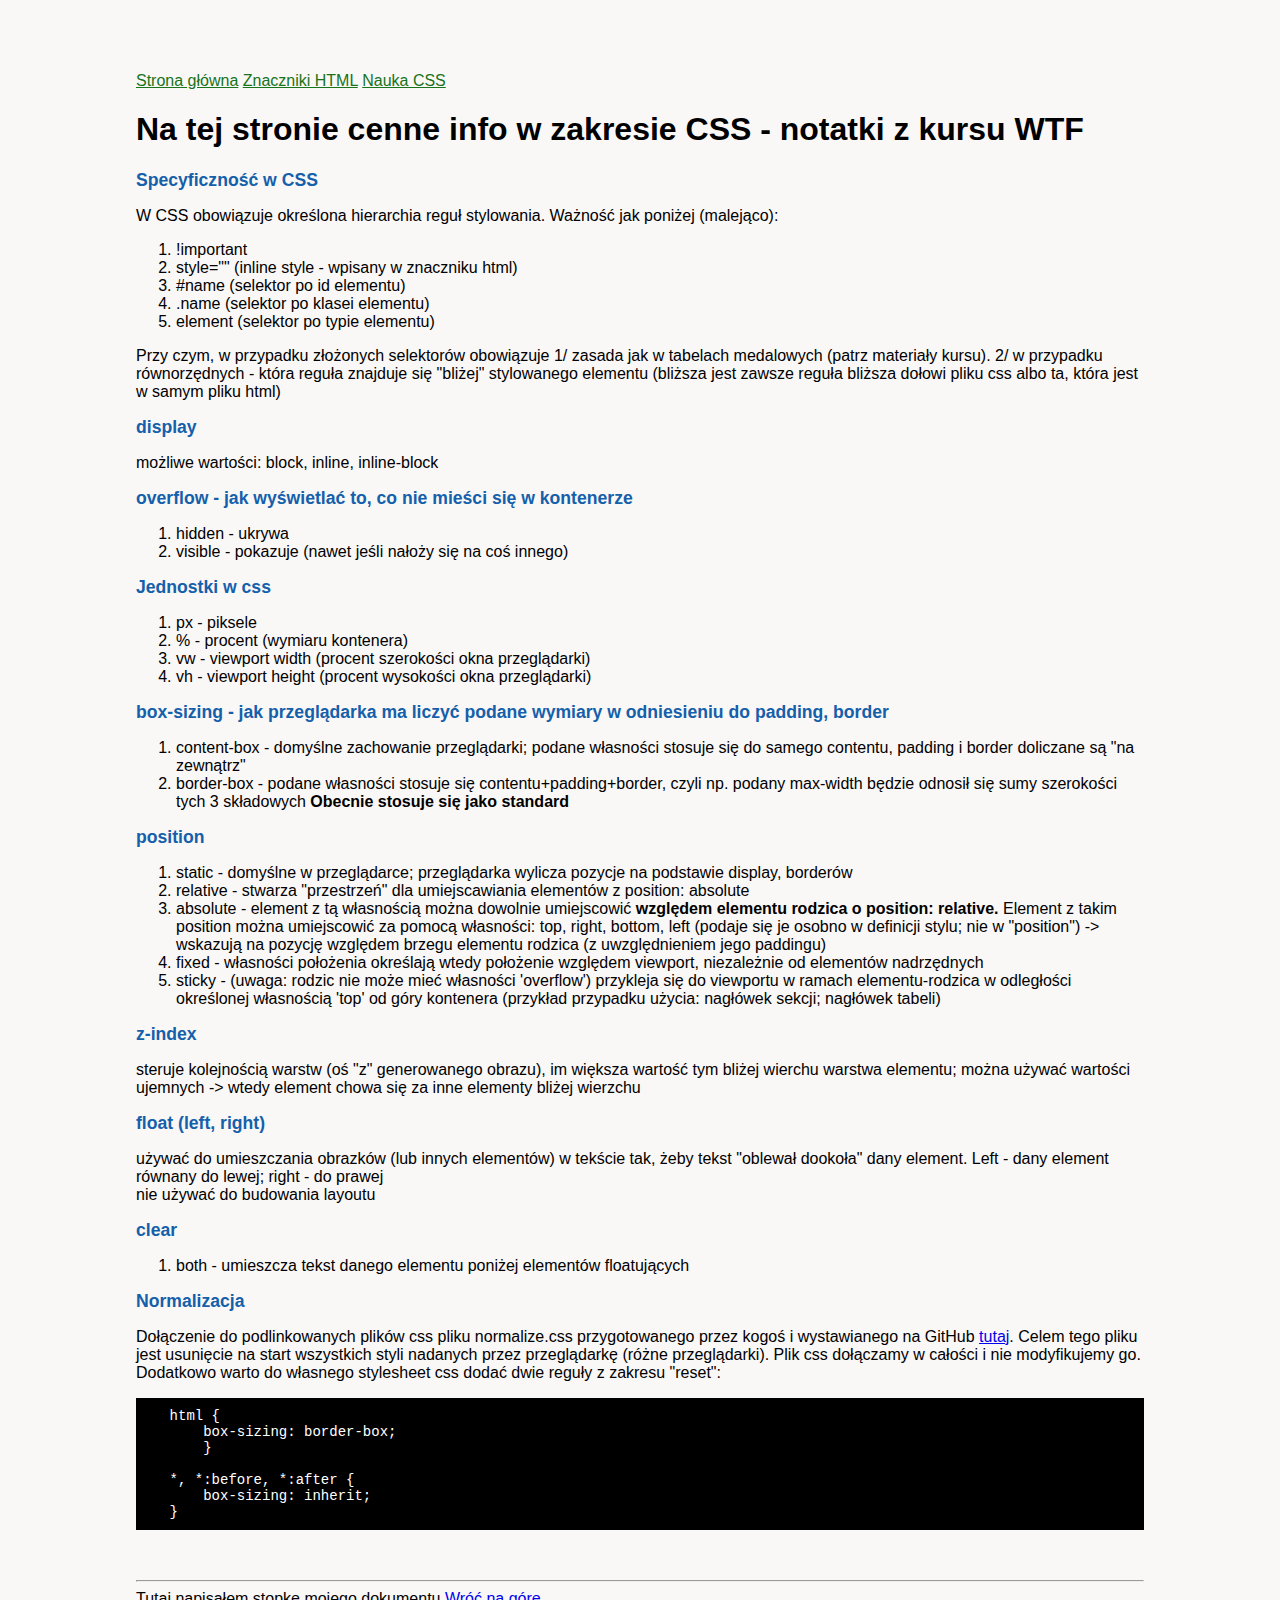
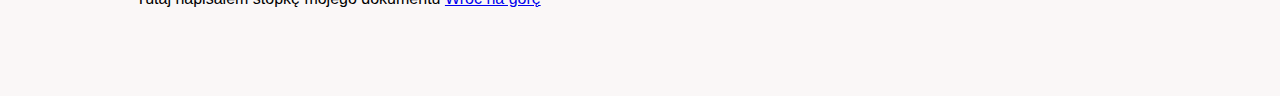
==== nauka-css.html @ 0784f3c0 "new notes on css (normalization)" ====
<!DOCTYPE html>
<html lang="PL">

<head>
    <meta charset="UTF-8">
    <meta name="viewport" content="width=device-width, initial-scale=1.0">
    <title>Info o CSSL</title>
    <link href="style.css" rel="stylesheet" type="text/css">
</head>

<body>
    <header>
        <nav class="main-nav">
            <a href="index.html">Strona główna</a>
            <a href="nauka-html.html">Znaczniki HTML</a>
            <a href="nauka-css.html">Nauka CSS</a>
        </nav>
    </header>
    <main class="main-content">
        <header id="top">
            <h1>Na tej stronie cenne info w zakresie CSS - notatki z kursu WTF</h1>
        </header>
        <section>
            <article>
                <h2 class="topic-header">Specyficzność w CSS</h2>
                <p>
                    W CSS obowiązuje określona hierarchia reguł stylowania. Ważność jak poniżej (malejąco):
                <ol>
                    <li>!important</li>
                    <li>style="" (inline style - wpisany w znaczniku html)</li>
                    <li>#name (selektor po id elementu)</li>
                    <li>.name (selektor po klasei elementu)</li>
                    <li>element (selektor po typie elementu)</li>
                </ol>
                Przy czym, w przypadku złożonych selektorów obowiązuje 1/ zasada jak w tabelach medalowych (patrz
                materiały kursu). 2/ w przypadku równorzędnych - która reguła znajduje się "bliżej" stylowanego elementu
                (bliższa jest zawsze reguła bliższa dołowi pliku css albo ta, która jest w samym pliku html)
                </p>
            </article>
            <article>
                <h2 class="topic-header">display</h2>
                <p>
                    możliwe wartości: block, inline, inline-block
                </p>
            </article>
            <article>
                <h2 class="topic-header">overflow - jak wyświetlać to, co nie mieści się w kontenerze</h2>
                <p>
                <ol>
                    <li>hidden - ukrywa</li>
                    <li>visible - pokazuje (nawet jeśli nałoży się na coś innego)</li>
                </ol>
                </p>
            </article>
            <article>
                <h2 class="topic-header">Jednostki w css</h2>
                <p>
                <ol>
                    <li>px - piksele</li>
                    <li>% - procent (wymiaru kontenera)</li>
                    <li>vw - viewport width (procent szerokości okna przeglądarki)</li>
                    <li>vh - viewport height (procent wysokości okna przeglądarki)</li>
                </ol>
                </p>
            </article>
            <article>
                <h2 class="topic-header">box-sizing - jak przeglądarka ma liczyć podane wymiary w odniesieniu do
                    padding, border</h2>
                <p>
                <ol>
                    <li>content-box - domyślne zachowanie przeglądarki; podane własności stosuje się do samego contentu,
                        padding i border
                        doliczane są "na zewnątrz"</li>
                    <li>border-box - podane własności stosuje się contentu+padding+border, czyli np. podany max-width
                        będzie
                        odnosił się sumy szerokości tych 3 składowych <strong>Obecnie stosuje się jako standard</strong>
                    </li>
                </ol>
                </p>
            </article>
            <article>
                <h2 class="topic-header">position</h2>
                <p>
                <ol>
                    <li>static - domyślne w przeglądarce; przeglądarka wylicza pozycje na podstawie display, borderów
                    </li>
                    <li>relative - stwarza "przestrzeń" dla umiejscawiania elementów z position: absolute</li>
                    <li>absolute - element z tą własnością można dowolnie umiejscowić <strong>względem elementu rodzica
                            o
                            position: relative. </strong>Element z takim position można umiejscowić za pomocą własności:
                        top, right, bottom, left (podaje się je osobno w definicji stylu; nie w "position") -> wskazują
                        na pozycję względem brzegu elementu rodzica (z
                        uwzględnieniem jego paddingu)</li>
                    <li>fixed - własności położenia określają wtedy położenie względem viewport, niezależnie od
                        elementów nadrzędnych</li>
                    <li>sticky - (uwaga: rodzic nie może mieć własności 'overflow') przykleja się do viewportu w ramach
                        elementu-rodzica w odległości określonej własnością 'top' od góry kontenera (przykład przypadku
                        użycia: nagłówek sekcji; nagłówek tabeli)</li>
                </ol>
                </p>
            </article>
            <article>
                <h2 class="topic-header">z-index</h2>
                <p>
                    steruje kolejnością warstw (oś "z" generowanego obrazu), im większa wartość tym bliżej wierchu
                    warstwa elementu; można używać wartości ujemnych -> wtedy element chowa się za inne elementy bliżej
                    wierzchu
                </p>
            </article>
            <article>
                <h2 class="topic-header">float (left, right)</h2>
                <p>
                    używać do umieszczania obrazków (lub innych elementów) w tekście tak, żeby tekst "oblewał dookoła"
                    dany element.
                    Left - dany element równany do lewej; right - do prawej
                    <br>nie używać do budowania layoutu
                </p>
            </article>
            <article>
                <h2 class="topic-header">clear</h2>
                <p>
                <ol>
                    <li>both - umieszcza tekst danego elementu poniżej elementów floatujących
                    </li>
                </ol>
                </p>
            </article>
        </section>
        <article>
            <h2 class="topic-header">Normalizacja</h2>
            <p>
                Dołączenie do podlinkowanych plików css pliku normalize.css przygotowanego przez kogoś i wystawianego na
                GitHub <a href="https://necolas.github.io/normalize.css/" target="_blank">tutaj</a>.
                Celem tego pliku jest usunięcie na start wszystkich styli nadanych przez przeglądarkę (różne
                przeglądarki). Plik css dołączamy w całości i nie modyfikujemy go.
                <br>Dodatkowo warto do własnego stylesheet css dodać dwie reguły z zakresu "reset":
            <pre class="code">
    html {
        box-sizing: border-box;
        }

    *, *:before, *:after {
        box-sizing: inherit;
    }</pre>
            </p>
        </article>
        <footer>
            <p><br>
                <hr>Tutaj napisałem stopkę mojego dokumentu <a href="#top">Wróć na górę</a>
            </p>
        </footer>
    </main>
    <script>
        console.log('Witaj internauto! ;) To jest strona dot. CSS')
    </script>
</body>

</html>
---- style.css ----
body {
    background-color: #faf7f7;
    padding: 5% 10%;
    font-family: 'Segoe UI', Tahoma, Geneva, Verdana, sans-serif;
}

.topic-header {
    font-weight: bold;
    font-size: 1.1em;
    color: #1460AA;
}

.header-2 {
    color: #1460AA;
    font-weight: 700;
}

.header-3 {
    color: #9a0e28;
    font-weight: 500;
}

.main-nav a {
    color: rgb(23, 116, 26);
}

.code {
    font-family: 'Courier New', Courier, monospace;
    font-size: 14px;
    color: white;
    background-color: black;
    padding: 10px 0px;
}
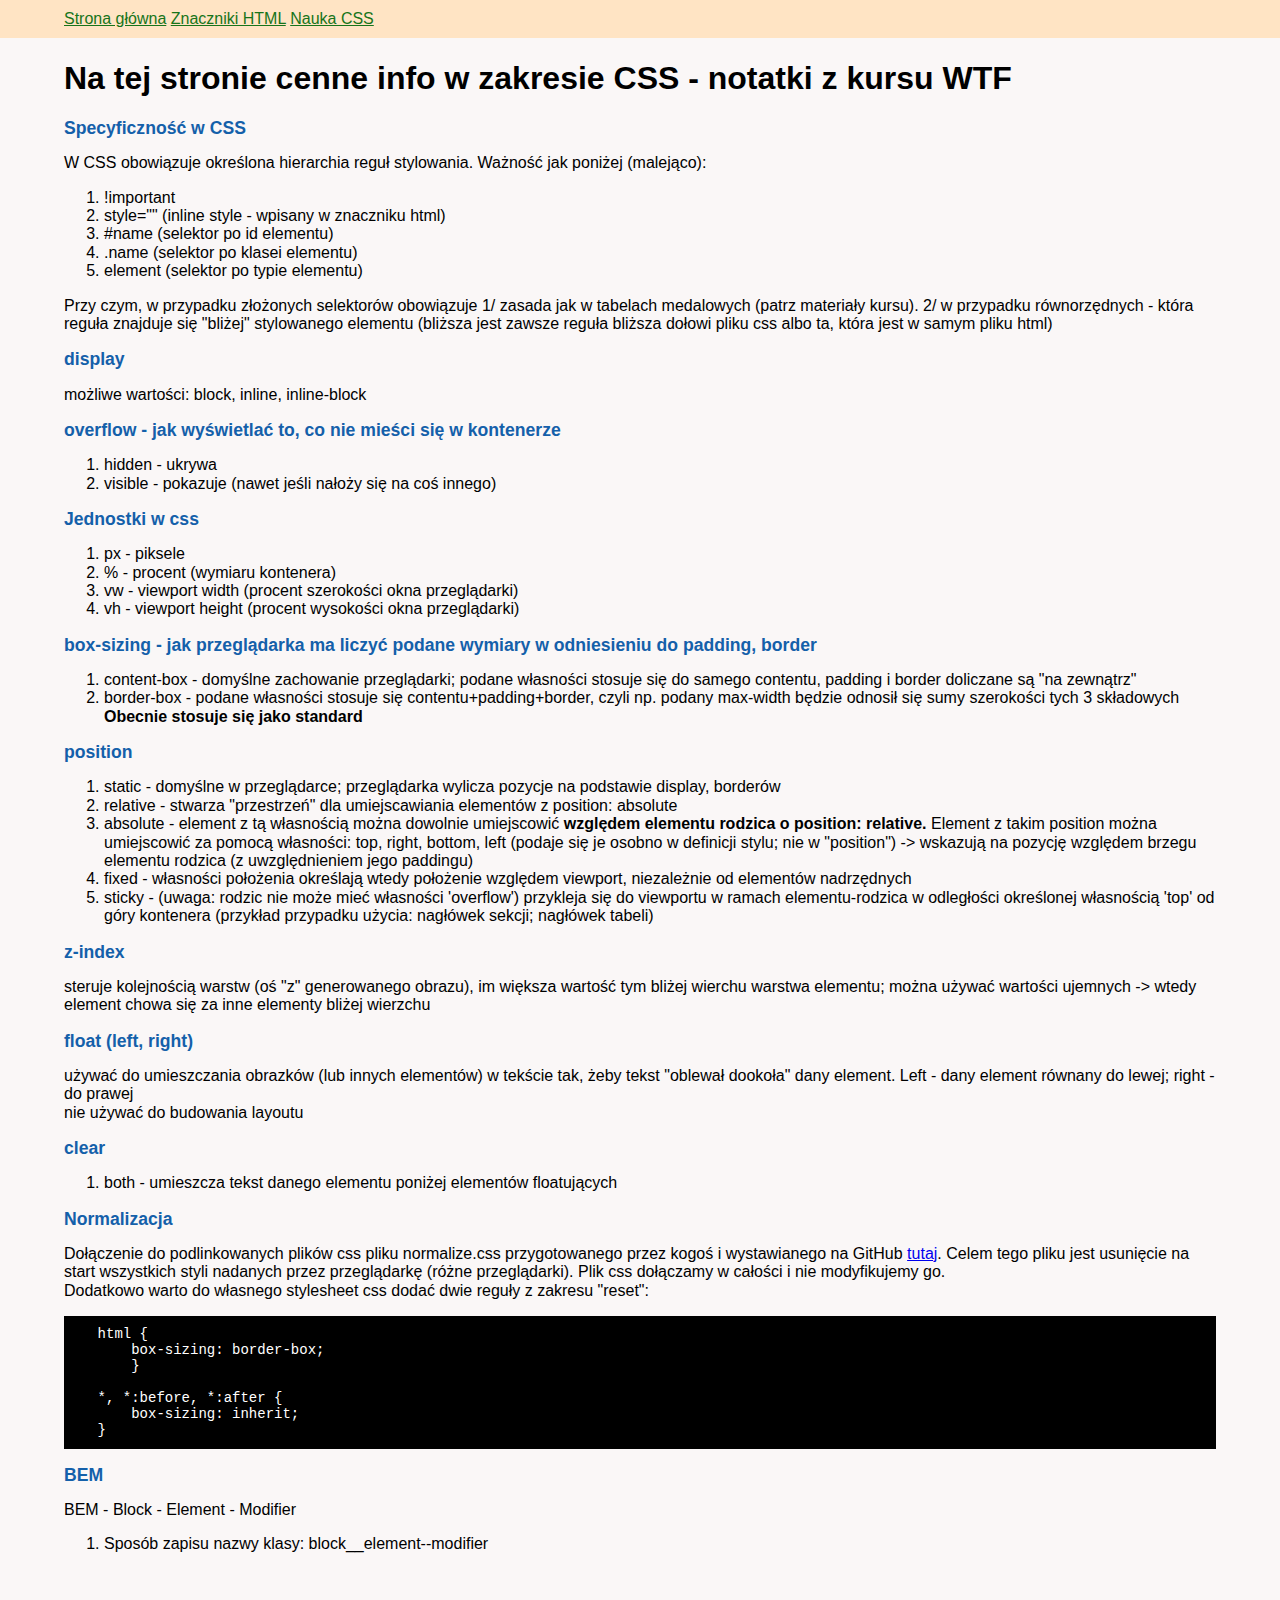
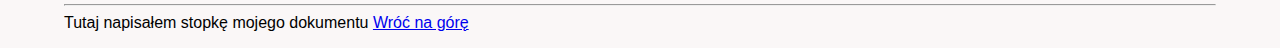
==== commit 88875070: "added normalize css file" ====
--- a/nauka-css.html
+++ b/nauka-css.html
@@ -6,6 +6,7 @@
     <meta name="viewport" content="width=device-width, initial-scale=1.0">
     <title>Info o CSSL</title>
     <link href="style.css" rel="stylesheet" type="text/css">
+    <link href="normalize.css" rel="stylesheet" type="text/css">
 </head>
 
 <body>
@@ -125,16 +126,17 @@
                 </ol>
                 </p>
             </article>
-        </section>
-        <article>
-            <h2 class="topic-header">Normalizacja</h2>
-            <p>
-                Dołączenie do podlinkowanych plików css pliku normalize.css przygotowanego przez kogoś i wystawianego na
-                GitHub <a href="https://necolas.github.io/normalize.css/" target="_blank">tutaj</a>.
-                Celem tego pliku jest usunięcie na start wszystkich styli nadanych przez przeglądarkę (różne
-                przeglądarki). Plik css dołączamy w całości i nie modyfikujemy go.
-                <br>Dodatkowo warto do własnego stylesheet css dodać dwie reguły z zakresu "reset":
-            <pre class="code">
+
+            <article>
+                <h2 class="topic-header">Normalizacja</h2>
+                <p>
+                    Dołączenie do podlinkowanych plików css pliku normalize.css przygotowanego przez kogoś i
+                    wystawianego na
+                    GitHub <a href="https://necolas.github.io/normalize.css/" target="_blank">tutaj</a>.
+                    Celem tego pliku jest usunięcie na start wszystkich styli nadanych przez przeglądarkę (różne
+                    przeglądarki). Plik css dołączamy w całości i nie modyfikujemy go.
+                    <br>Dodatkowo warto do własnego stylesheet css dodać dwie reguły z zakresu "reset":
+                <pre class="code">
     html {
         box-sizing: border-box;
         }
@@ -142,14 +144,24 @@
     *, *:before, *:after {
         box-sizing: inherit;
     }</pre>
-            </p>
-        </article>
-        <footer>
-            <p><br>
-                <hr>Tutaj napisałem stopkę mojego dokumentu <a href="#top">Wróć na górę</a>
-            </p>
-        </footer>
+                </p>
+            </article>
+            <article>
+                <h2 class="topic-header">BEM</h2>
+                <p>BEM - Block - Element - Modifier
+                <ol>
+                    <li>Sposób zapisu nazwy klasy: block__element--modifier
+                    </li>
+                </ol>
+                </p>
+            </article>
+        </section>
     </main>
+    <footer>
+        <p><br>
+            <hr>Tutaj napisałem stopkę mojego dokumentu <a href="#top">Wróć na górę</a>
+        </p>
+    </footer>
     <script>
         console.log('Witaj internauto! ;) To jest strona dot. CSS')
     </script>
--- a/style.css
+++ b/style.css
@@ -1,7 +1,21 @@
+/* normalizacja - BEGIN */
+html {
+    box-sizing: border-box;
+    }
+
+*, *:before, *:after {
+    box-sizing: inherit;
+}
+/* normalizacja - END */
+
 body {
     background-color: #faf7f7;
-    padding: 5% 10%;
     font-family: 'Segoe UI', Tahoma, Geneva, Verdana, sans-serif;
+}
+
+
+main, .main-nav, footer {
+    padding: 0 5vw;
 }
 
 .topic-header {
@@ -24,6 +38,12 @@
     color: rgb(23, 116, 26);
 }
 
+.main-nav {
+    padding-top: 10px;
+    padding-bottom: 10px;
+    background-color: bisque;
+}
+
 .code {
     font-family: 'Courier New', Courier, monospace;
     font-size: 14px;
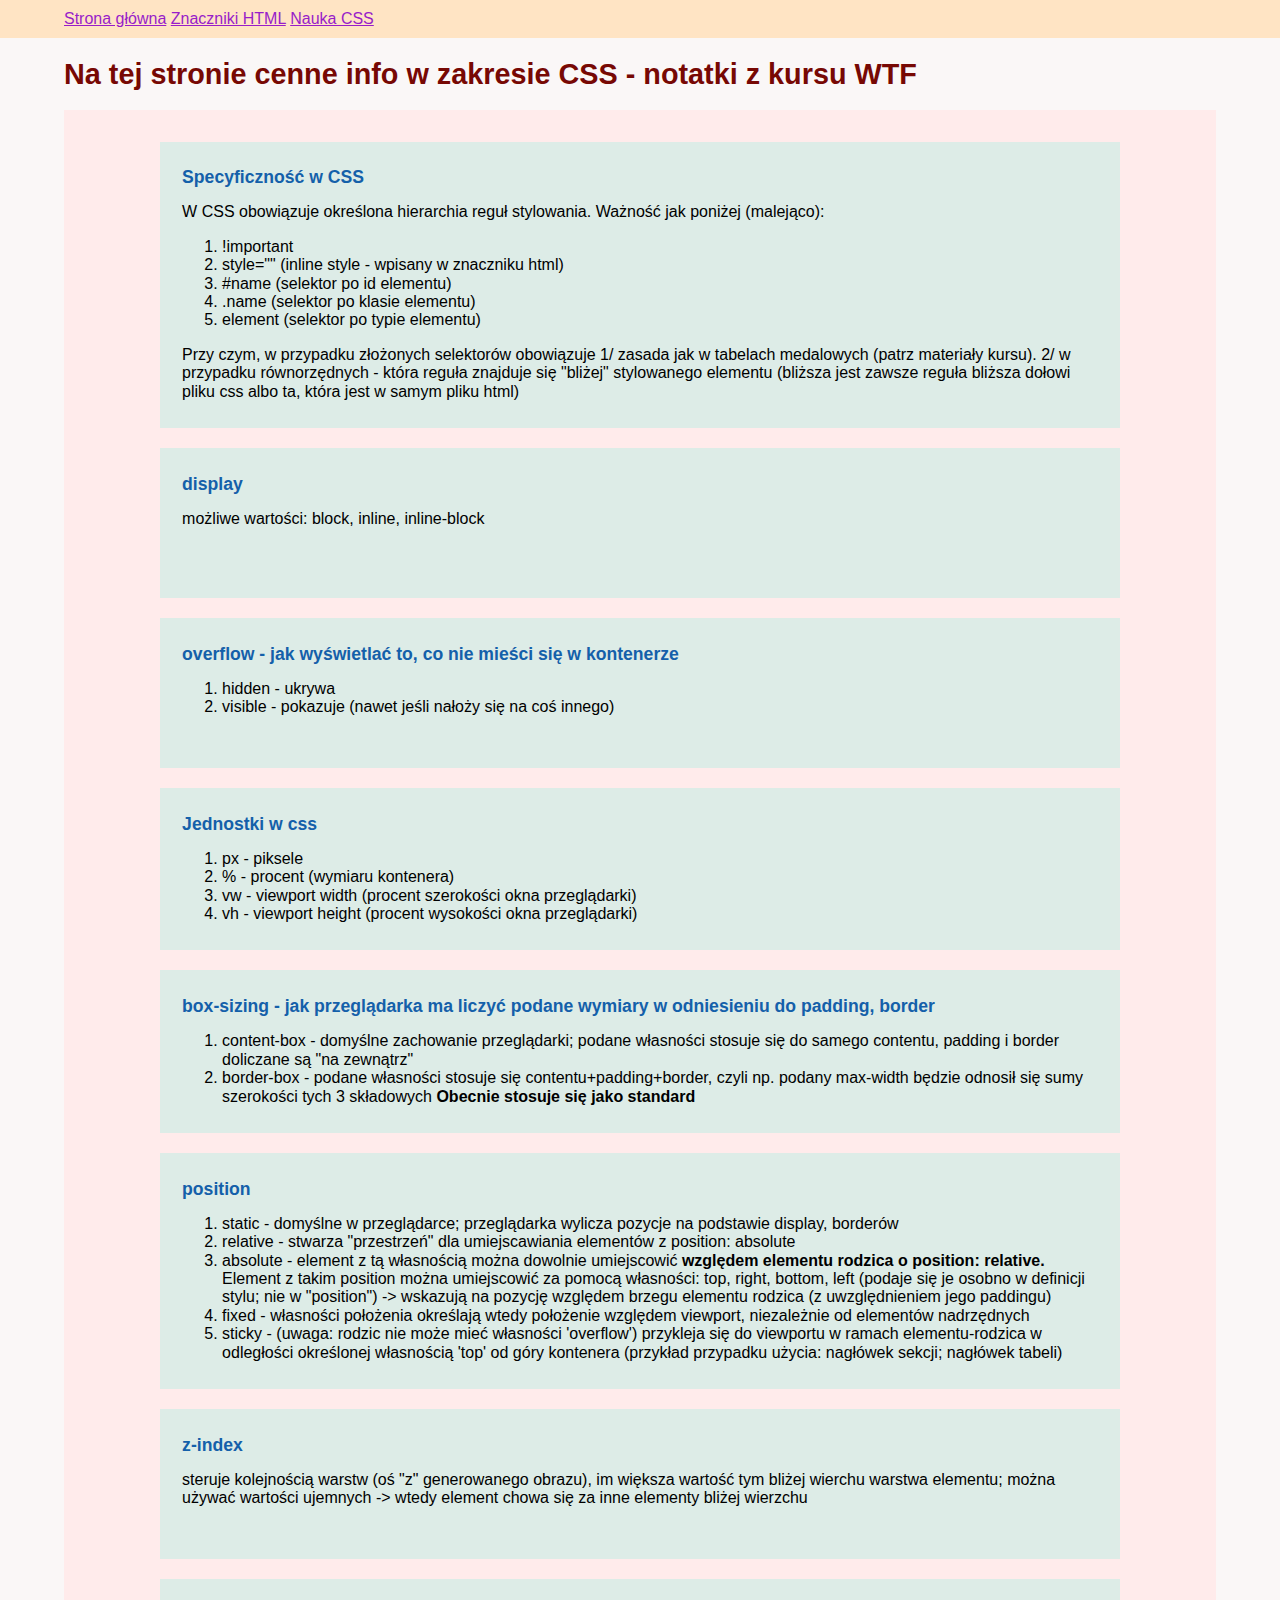
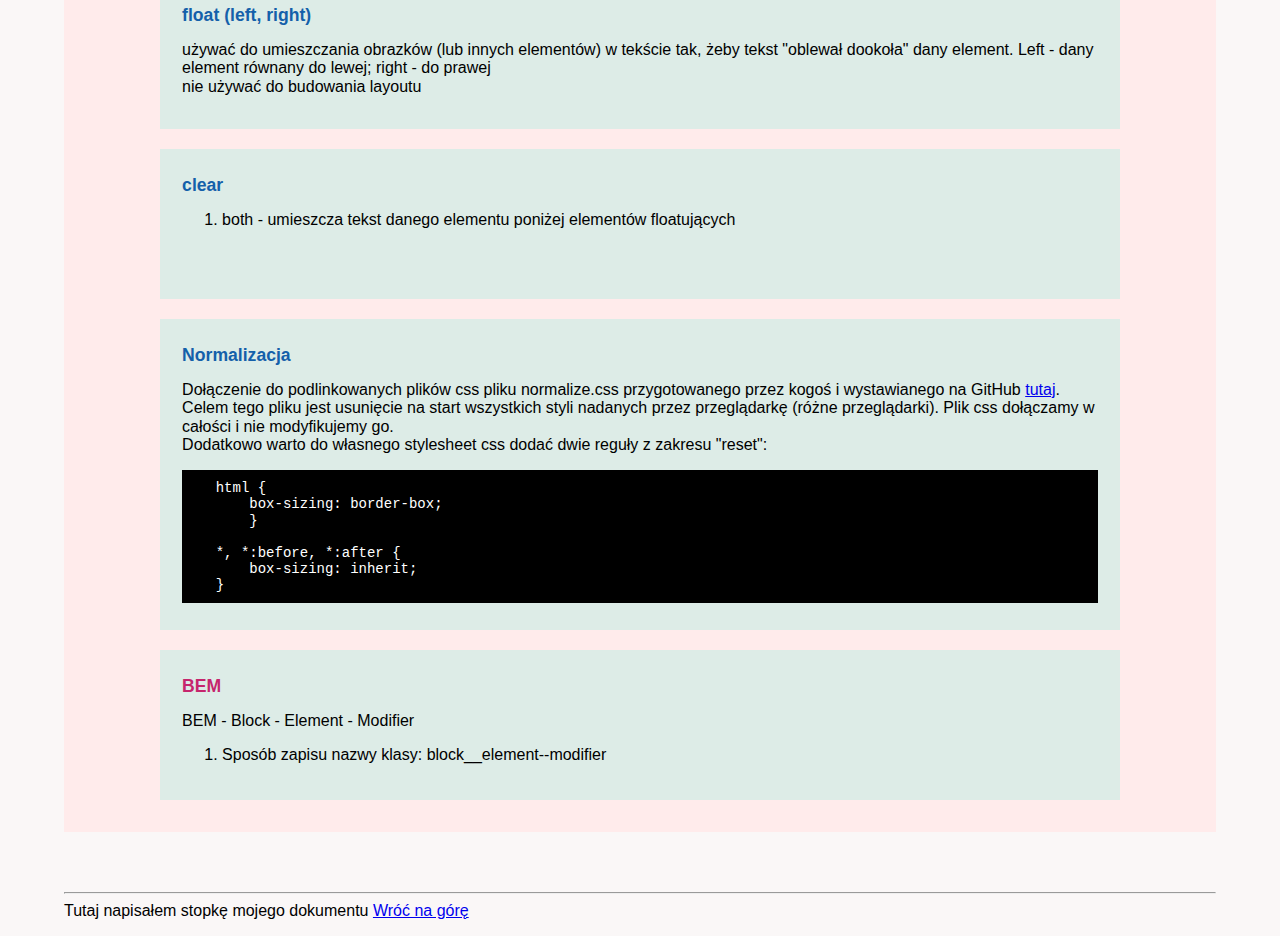
==== commit 7a28ef62: "introduced BEM class names, box model" ====
--- a/nauka-css.html
+++ b/nauka-css.html
@@ -1,36 +1,36 @@
 <!DOCTYPE html>
-<html lang="PL">
+<html lang="pl">
 
 <head>
     <meta charset="UTF-8">
     <meta name="viewport" content="width=device-width, initial-scale=1.0">
     <title>Info o CSSL</title>
-    <link href="style.css" rel="stylesheet" type="text/css">
-    <link href="normalize.css" rel="stylesheet" type="text/css">
+    <link href="/style.css" rel="stylesheet" type="text/css">
+    <link href="/normalize.css" rel="stylesheet" type="text/css">
 </head>
 
 <body>
     <header>
-        <nav class="main-nav">
-            <a href="index.html">Strona główna</a>
-            <a href="nauka-html.html">Znaczniki HTML</a>
-            <a href="nauka-css.html">Nauka CSS</a>
+        <nav class="navigation main-nav">
+            <a class="navigation__link" href="index.html">Strona główna</a>
+            <a class="navigation__link" href="nauka-html.html">Znaczniki HTML</a>
+            <a class="navigation__link" href="nauka-css.html">Nauka CSS</a>
         </nav>
     </header>
     <main class="main-content">
         <header id="top">
-            <h1>Na tej stronie cenne info w zakresie CSS - notatki z kursu WTF</h1>
+            <h1 class="page-title">Na tej stronie cenne info w zakresie CSS - notatki z kursu WTF</h1>
         </header>
-        <section>
-            <article>
-                <h2 class="topic-header">Specyficzność w CSS</h2>
+        <section class="section">
+            <article class="article">
+                <h2 class="article__title">Specyficzność w CSS</h2>
                 <p>
                     W CSS obowiązuje określona hierarchia reguł stylowania. Ważność jak poniżej (malejąco):
                 <ol>
                     <li>!important</li>
                     <li>style="" (inline style - wpisany w znaczniku html)</li>
                     <li>#name (selektor po id elementu)</li>
-                    <li>.name (selektor po klasei elementu)</li>
+                    <li>.name (selektor po klasie elementu)</li>
                     <li>element (selektor po typie elementu)</li>
                 </ol>
                 Przy czym, w przypadku złożonych selektorów obowiązuje 1/ zasada jak w tabelach medalowych (patrz
@@ -38,14 +38,14 @@
                 (bliższa jest zawsze reguła bliższa dołowi pliku css albo ta, która jest w samym pliku html)
                 </p>
             </article>
-            <article>
-                <h2 class="topic-header">display</h2>
+            <article class="article">
+                <h2 class="article__title">display</h2>
                 <p>
                     możliwe wartości: block, inline, inline-block
                 </p>
             </article>
-            <article>
-                <h2 class="topic-header">overflow - jak wyświetlać to, co nie mieści się w kontenerze</h2>
+            <article class="article">
+                <h2 class="article__title">overflow - jak wyświetlać to, co nie mieści się w kontenerze</h2>
                 <p>
                 <ol>
                     <li>hidden - ukrywa</li>
@@ -53,8 +53,8 @@
                 </ol>
                 </p>
             </article>
-            <article>
-                <h2 class="topic-header">Jednostki w css</h2>
+            <article class="article">
+                <h2 class="article__title">Jednostki w css</h2>
                 <p>
                 <ol>
                     <li>px - piksele</li>
@@ -64,8 +64,8 @@
                 </ol>
                 </p>
             </article>
-            <article>
-                <h2 class="topic-header">box-sizing - jak przeglądarka ma liczyć podane wymiary w odniesieniu do
+            <article class="article">
+                <h2 class="article__title">box-sizing - jak przeglądarka ma liczyć podane wymiary w odniesieniu do
                     padding, border</h2>
                 <p>
                 <ol>
@@ -79,8 +79,8 @@
                 </ol>
                 </p>
             </article>
-            <article>
-                <h2 class="topic-header">position</h2>
+            <article class="article">
+                <h2 class="article__title">position</h2>
                 <p>
                 <ol>
                     <li>static - domyślne w przeglądarce; przeglądarka wylicza pozycje na podstawie display, borderów
@@ -100,16 +100,16 @@
                 </ol>
                 </p>
             </article>
-            <article>
-                <h2 class="topic-header">z-index</h2>
+            <article class="article">
+                <h2 class="article__title">z-index</h2>
                 <p>
                     steruje kolejnością warstw (oś "z" generowanego obrazu), im większa wartość tym bliżej wierchu
                     warstwa elementu; można używać wartości ujemnych -> wtedy element chowa się za inne elementy bliżej
                     wierzchu
                 </p>
             </article>
-            <article>
-                <h2 class="topic-header">float (left, right)</h2>
+            <article class="article">
+                <h2 class="article__title">float (left, right)</h2>
                 <p>
                     używać do umieszczania obrazków (lub innych elementów) w tekście tak, żeby tekst "oblewał dookoła"
                     dany element.
@@ -117,8 +117,8 @@
                     <br>nie używać do budowania layoutu
                 </p>
             </article>
-            <article>
-                <h2 class="topic-header">clear</h2>
+            <article class="article">
+                <h2 class="article__title">clear</h2>
                 <p>
                 <ol>
                     <li>both - umieszcza tekst danego elementu poniżej elementów floatujących
@@ -126,9 +126,8 @@
                 </ol>
                 </p>
             </article>
-
-            <article>
-                <h2 class="topic-header">Normalizacja</h2>
+            <article class="article">
+                <h2 class="article__title">Normalizacja</h2>
                 <p>
                     Dołączenie do podlinkowanych plików css pliku normalize.css przygotowanego przez kogoś i
                     wystawianego na
@@ -146,8 +145,8 @@
     }</pre>
                 </p>
             </article>
-            <article>
-                <h2 class="topic-header">BEM</h2>
+            <article class="article">
+                <h2 class="article__title article__title--special">BEM</h2>
                 <p>BEM - Block - Element - Modifier
                 <ol>
                     <li>Sposób zapisu nazwy klasy: block__element--modifier
--- a/style.css
+++ b/style.css
@@ -1,47 +1,79 @@
 /* normalizacja - BEGIN */
 html {
     box-sizing: border-box;
-    }
+    font-size: 16px;
+    font-family: 'Segoe UI', Tahoma, Geneva, Verdana, sans-serif;
+}
 
-*, *:before, *:after {
+*,
+*:before,
+*:after {
     box-sizing: inherit;
 }
+
 /* normalizacja - END */
 
 body {
     background-color: #faf7f7;
-    font-family: 'Segoe UI', Tahoma, Geneva, Verdana, sans-serif;
 }
 
-
-main, .main-nav, footer {
+main,
+.main-nav,
+footer {
     padding: 0 5vw;
 }
 
-.topic-header {
-    font-weight: bold;
-    font-size: 1.1em;
+.page-title {
+    font-size: 1.8rem;
+    font-weight: 800;
+    color: #770804;
+}
+
+.section {
+    background-color: #ffebeb;
+    padding: 1% 2%;
+    margin-bottom: 2vw;
+    overflow: auto;
+}
+
+.section__title {
+    font-size: 1.4rem;
+    font-weight: 700;
+    color: #0a8f38;
+}
+
+.article {
+    background-color: #ddece7;
+    padding: 1% 2%;
+    margin: 20px auto;
+    display: block;
+    max-width: 75vw;
+    min-width: 200px;
+    min-height: 150px;
+}
+
+.article__title {
+    font-weight: 700;
+    font-size: 1.1rem;
     color: #1460AA;
 }
 
-.header-2 {
-    color: #1460AA;
-    font-weight: 700;
+.article__title--special {
+    color: #c6256d;
+    font-family: 'Franklin Gothic Medium', 'Arial Narrow', Arial, sans-serif;
 }
 
-.header-3 {
-    color: #9a0e28;
-    font-weight: 500;
+.navigation__link {
+    color: rgb(152, 29, 201);
 }
 
-.main-nav a {
-    color: rgb(23, 116, 26);
+.navigation {
+    background-color: bisque;
 }
 
 .main-nav {
     padding-top: 10px;
     padding-bottom: 10px;
-    background-color: bisque;
 }
 
 .code {
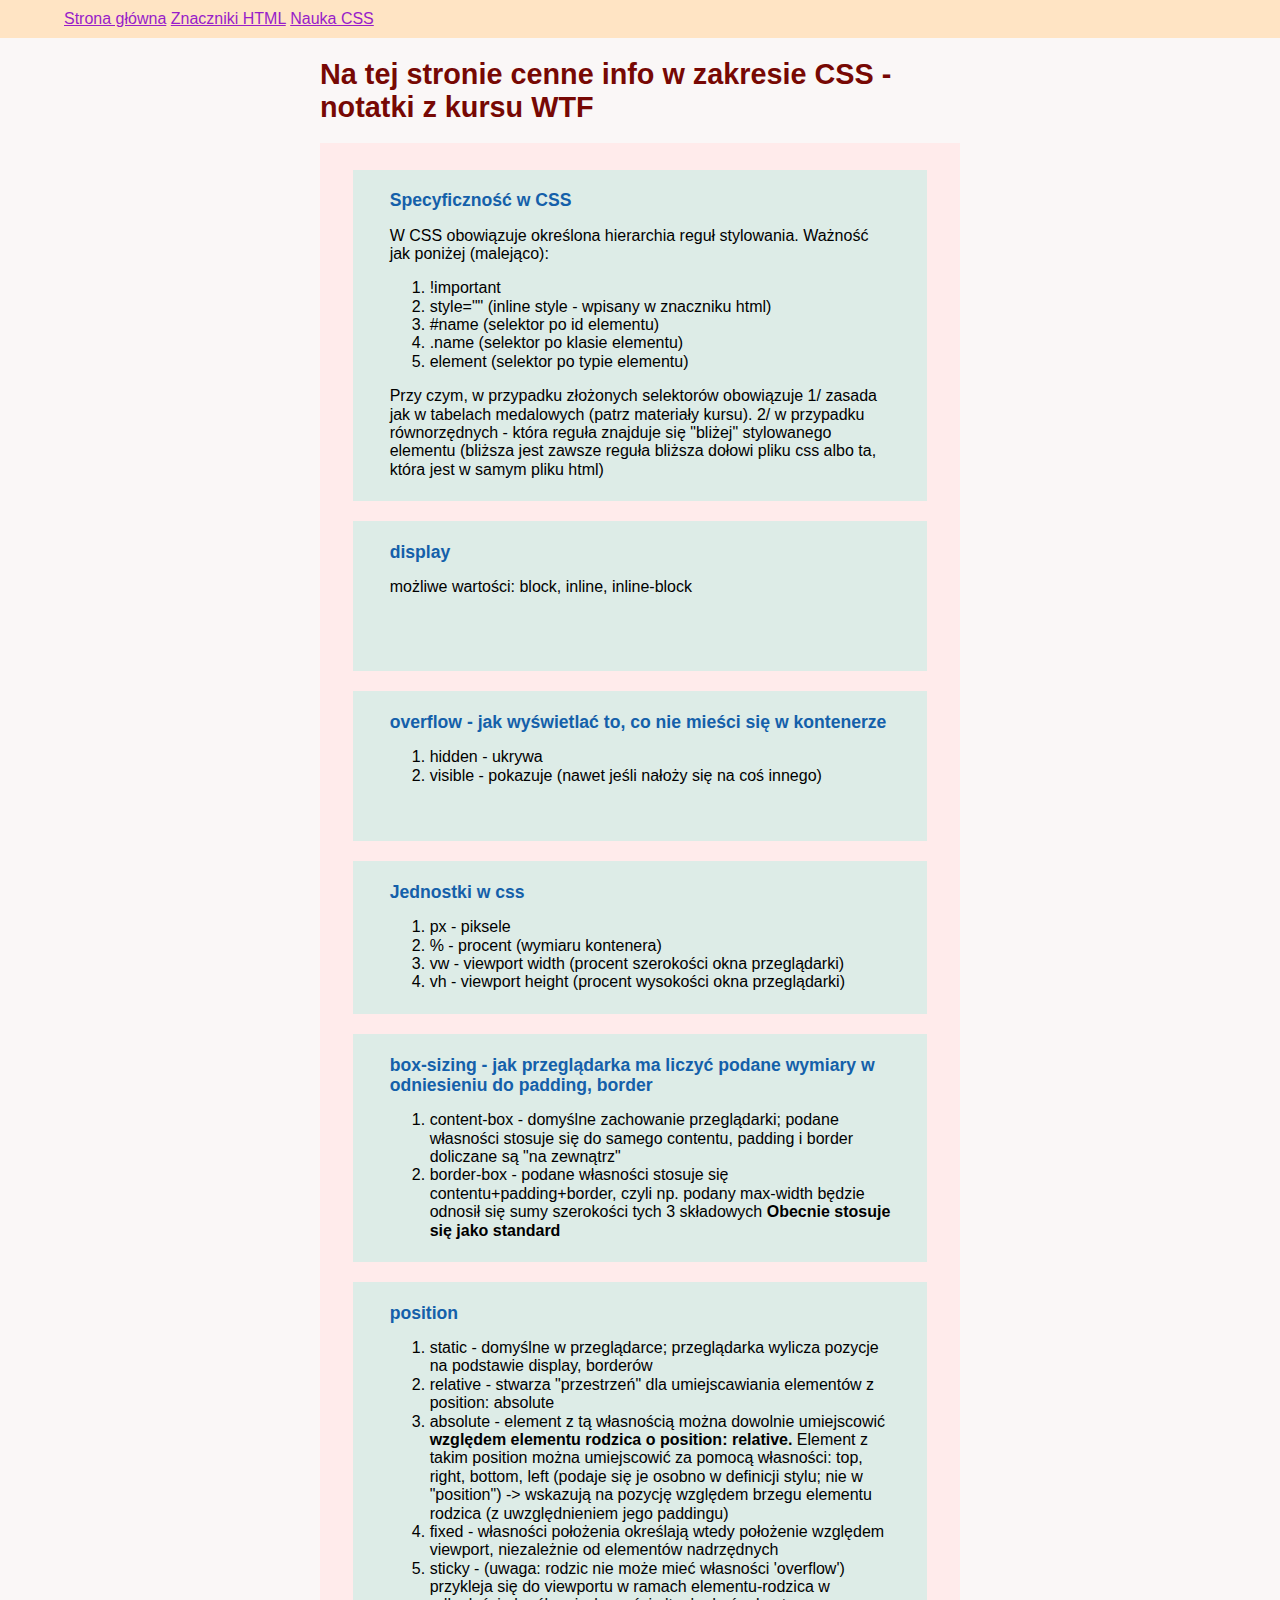
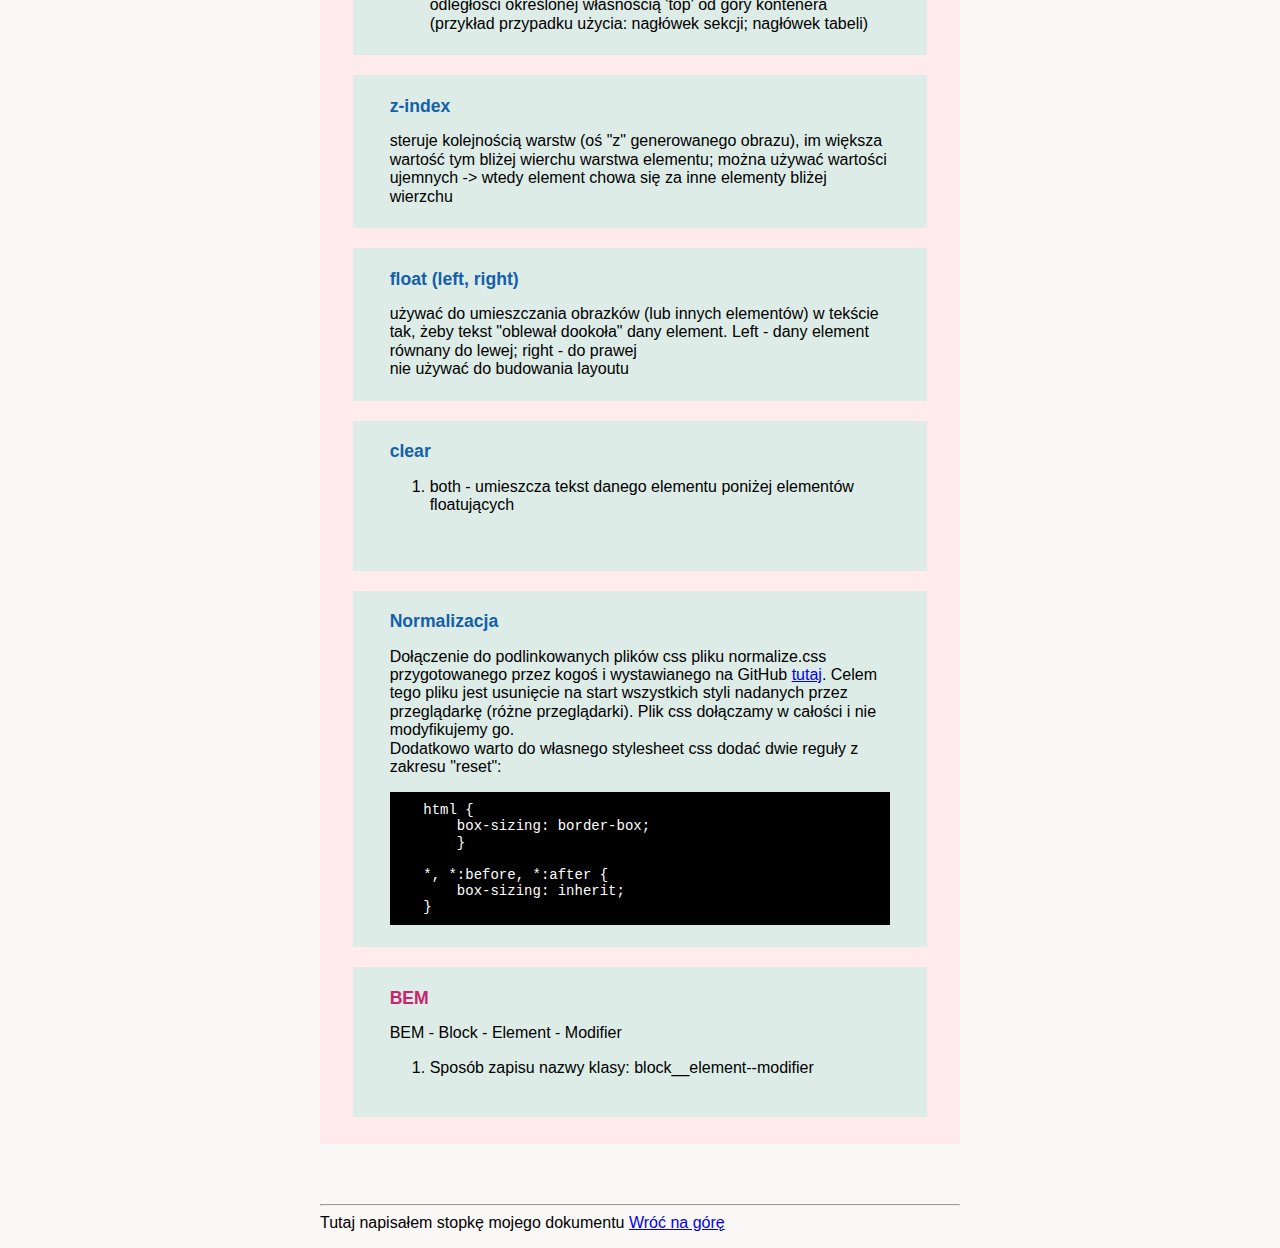
==== commit adfd9e30: "added sticky navigation, styles on content" ====
--- a/nauka-css.html
+++ b/nauka-css.html
@@ -10,15 +10,15 @@
 </head>
 
 <body>
-    <header>
+    <header class="page-header">
         <nav class="navigation main-nav">
             <a class="navigation__link" href="index.html">Strona główna</a>
             <a class="navigation__link" href="nauka-html.html">Znaczniki HTML</a>
             <a class="navigation__link" href="nauka-css.html">Nauka CSS</a>
         </nav>
     </header>
-    <main class="main-content">
-        <header id="top">
+    <main class="main-content" id="top">
+        <header>
             <h1 class="page-title">Na tej stronie cenne info w zakresie CSS - notatki z kursu WTF</h1>
         </header>
         <section class="section">
--- a/style.css
+++ b/style.css
@@ -13,14 +13,60 @@
 
 /* normalizacja - END */
 
+.article {
+    background-color: #ddece7;
+    padding: 1% 6%;
+    margin: 20px;
+    display: block;
+    max-width: 75vw;
+    min-width: 200px;
+    min-height: 150px;
+}
+
+.article__title {
+    font-weight: 700;
+    font-size: 1.1rem;
+    color: #1460AA;
+}
+
+.article__title--special {
+    color: #c6256d;
+    font-family: 'Franklin Gothic Medium', 'Arial Narrow', Arial, sans-serif;
+}
+
 body {
     background-color: #faf7f7;
 }
 
-main,
-.main-nav,
-footer {
+.code {
+    font-family: 'Courier New', Courier, monospace;
+    font-size: 14px;
+    color: white;
+    background-color: black;
+    padding: 10px 0px;
+}
+
+main, footer {
     padding: 0 5vw;
+    max-width: 768px;
+    margin: 0 auto;
+}
+
+.main-nav {
+    padding: 10px 5vw;
+}
+
+.navigation__link {
+    color: rgb(152, 29, 201);
+}
+
+.navigation {
+    background-color: bisque;
+}
+
+.page-header {
+    position: sticky;
+    top: 0;
 }
 
 .page-title {
@@ -40,46 +86,4 @@
     font-size: 1.4rem;
     font-weight: 700;
     color: #0a8f38;
-}
-
-.article {
-    background-color: #ddece7;
-    padding: 1% 2%;
-    margin: 20px auto;
-    display: block;
-    max-width: 75vw;
-    min-width: 200px;
-    min-height: 150px;
-}
-
-.article__title {
-    font-weight: 700;
-    font-size: 1.1rem;
-    color: #1460AA;
-}
-
-.article__title--special {
-    color: #c6256d;
-    font-family: 'Franklin Gothic Medium', 'Arial Narrow', Arial, sans-serif;
-}
-
-.navigation__link {
-    color: rgb(152, 29, 201);
-}
-
-.navigation {
-    background-color: bisque;
-}
-
-.main-nav {
-    padding-top: 10px;
-    padding-bottom: 10px;
-}
-
-.code {
-    font-family: 'Courier New', Courier, monospace;
-    font-size: 14px;
-    color: white;
-    background-color: black;
-    padding: 10px 0px;
 }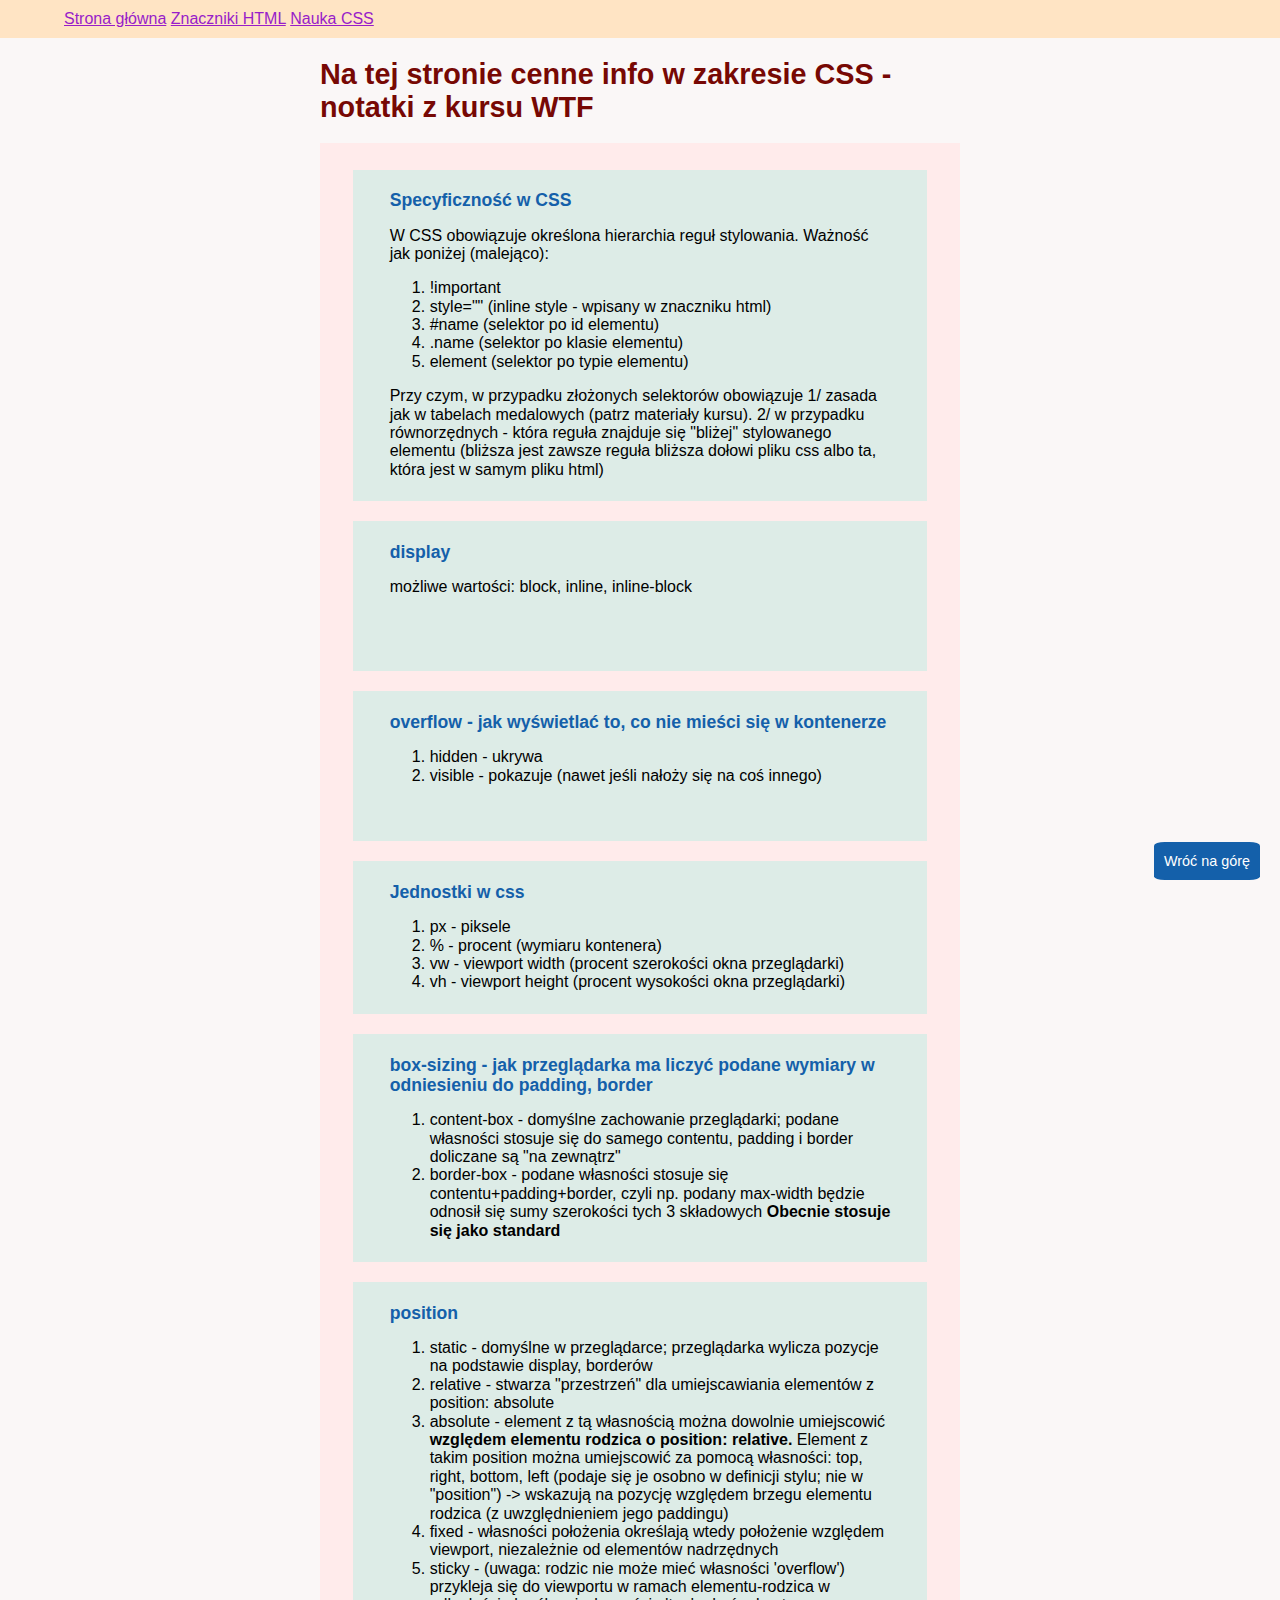
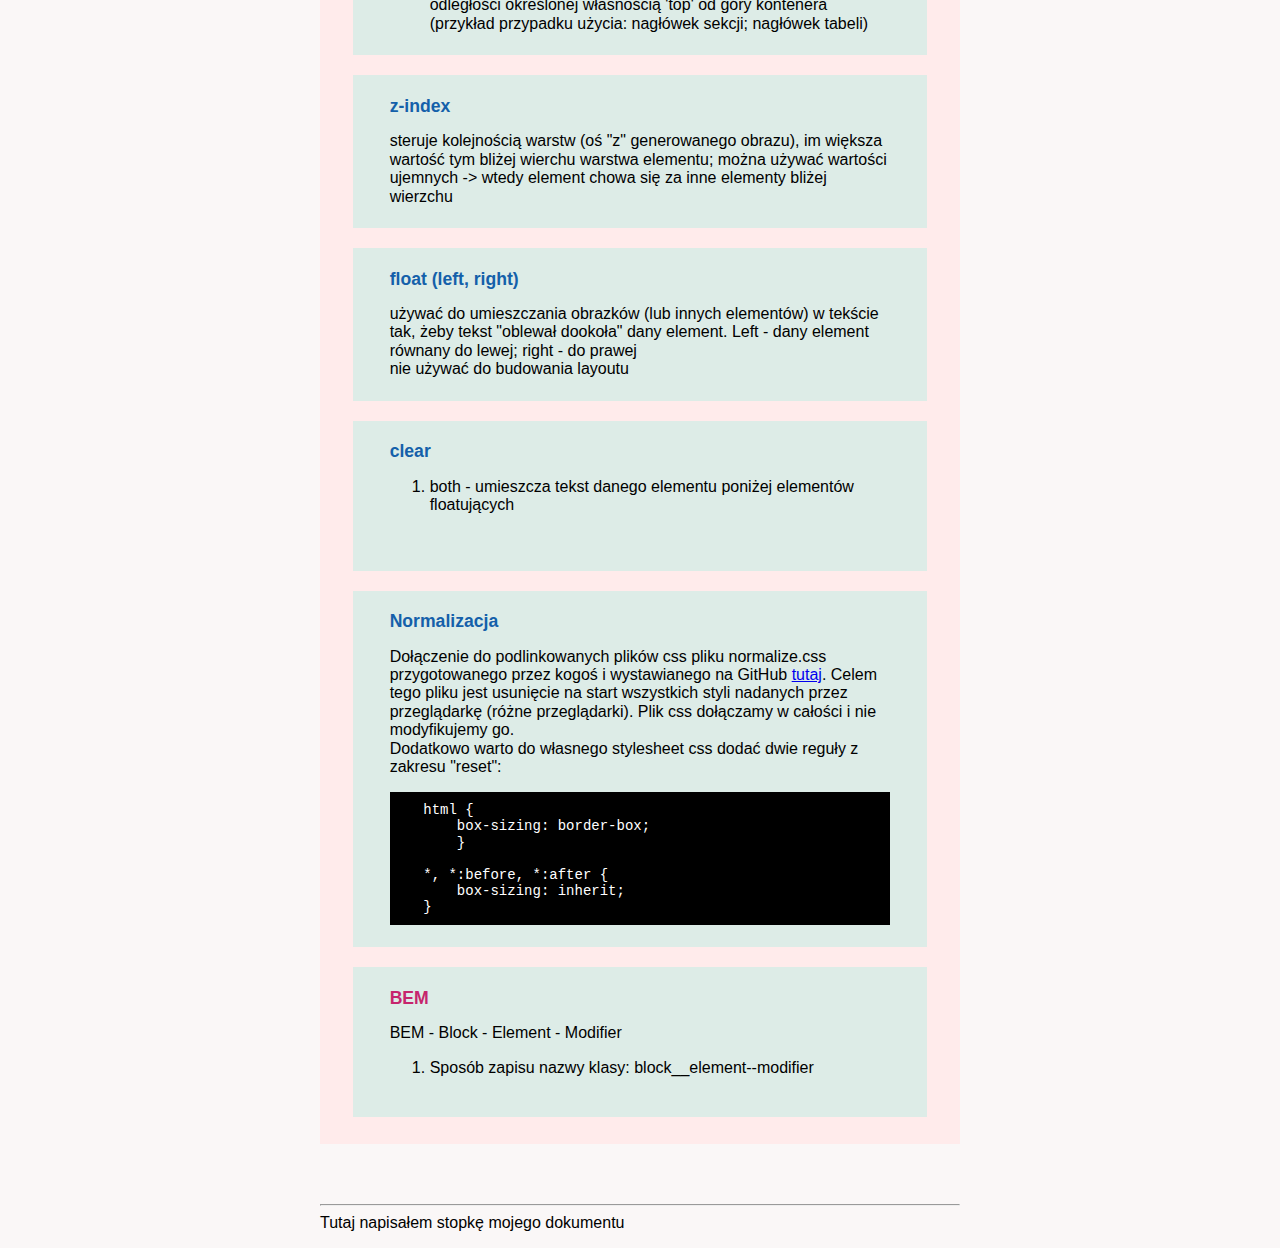
==== commit 8f776430: "changed "to top" btt to position fixed" ====
--- a/nauka-css.html
+++ b/nauka-css.html
@@ -158,12 +158,14 @@
     </main>
     <footer>
         <p><br>
-            <hr>Tutaj napisałem stopkę mojego dokumentu <a href="#top">Wróć na górę</a>
+            <hr>Tutaj napisałem stopkę mojego dokumentu</a>
         </p>
     </footer>
+    <div class="go-to-top"><a class="link" href="#top">Wróć na górę</a></div>
     <script>
         console.log('Witaj internauto! ;) To jest strona dot. CSS')
     </script>
+    <script defer src="/main.js"></script>
 </body>
 
 </html>--- a/style.css
+++ b/style.css
@@ -46,6 +46,21 @@
     padding: 10px 0px;
 }
 
+.go-to-top {
+    position: fixed;
+    bottom: 20px;
+    right: 20px;
+    background-color: #1460AA;
+    padding: 10px 10px;
+    border-radius: 10%;
+}
+
+.go-to-top .link {
+    color: white;
+    text-decoration: none;
+    font-size: 0.9rem;
+}
+
 main, footer {
     padding: 0 5vw;
     max-width: 768px;
